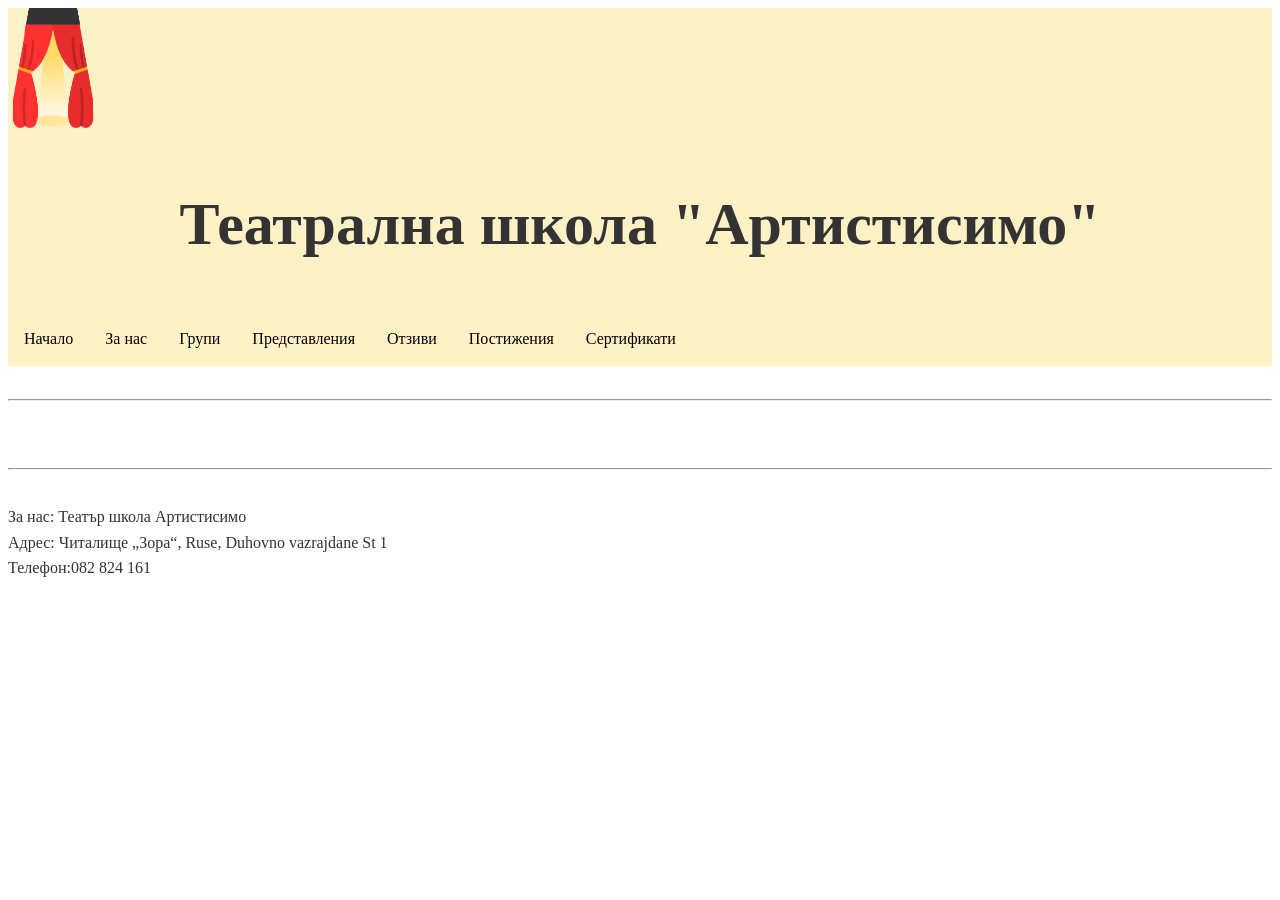
==== Certificates.html @ bc095ef8 "Css started Добавяне на CSS в начална форма и добавяне на още една страница" ====
<!DOCTYPE html>
<html lang="en">
<head>
    <meta charset="UTF-8">
    <meta name="viewport" content="width=device-width, initial-scale=1.0">
    <title>Document</title>
    <link rel="stylesheet" href="style.css">
</head>
<body>
    <header>
        <div class="navigation">
        <img src="images/Picture2.png" alt="Артистисимо" width="90" height="120">
            <h1>Театрална школа "Артистисимо"</h1>

        <nav>
            <ul>
                <li><a href="template_index.html">Начало</a></li>
                <li><a href="For_us.html">За нас</a></li>
                <li><a href="Groups.html">Групи</a></li>
                <li><a href="Theater_play.html">Предстaвления</a></li>
                <li><a href="Opinions.html">Отзиви</a></li>
                <li><a href="Certificates.html">Постижения</a></li>
                <li><a href="Certificates.html">Сертификати</a></li>
            </ul>
            
        </nav>
        </div>

    </header>

     <br>
    <hr>
    <br>

    <main>
        
        <section>
            
            <article>

            </article>

        </section>


    </main>

     <br>
    <hr>
    <br>

    <footer>
        За нас: Театър школа Артистисимо
        <br>
        Адрес: Читалище „Зора“,  Ruse, Duhovno vazrajdane St 1
        <br>
        Телефон:082 824 161
    </footer>
    
</body>
</html>
---- style.css ----
body{
    background-color: #fff;
    color: #333;
    line-height: 1.6;
}
h1{
    text-align: center;
    font-size: 60px;
}
h3{
    text-align: center;
}
h2{
    text-align: center;
}
.navigation{

    background-color: rgb(255,241,198) ;
}
.container{
    display: flex;
    background-color: #7f1d1d;
}
.container article {
    background-color: #bea4a4;
    margin: 15px;
    padding: 20px;
    font-size: 20px;
}

.btn{
    font-size: 15px;
    border-color: #b91c1c;
    color:black;
    background-color: antiquewhite;
}
#footer{
        background-color: rgb(255,241,198) ;
        margin: 0px;
        padding: 0px;
}


.hero{
    position: relative;
    height: 100%;
    display: flex;
    align-items: center;
    justify-content: center;
    overflow: hidden;
    background: linear-gradient(to bottom right, #ef4444, #fbbf24, #f97316);
} 
.curtains{
    /* display да се промени на block - none е за да виждам под тях */
    display: none;
    position: absolute;
    top: 0;
    left: 0;
    overflow: hidden;
    width: 100%;
    height: 100%;
    z-index: 100;
    margin: 0;
    padding: 0;
}

.curtain-left{
    width: 50%;
    height: 100%;
    display: block;
    position: absolute;
    left: 0;
    margin: 0;
    padding: 0;
    background: linear-gradient(to right, #7f1d1d,#dc2626);
    /* clip-path: polygon(0 0, 100% 10%, 100% 90%, 0 100%);
    animation: openLeft 3s ease-in-out forwards; */

}
.curtain-right{
    width: 50%;
    height: 100%;
    display: block;
    position: absolute;
    right: 0;
    margin: 0;
    padding: 0;
    background: linear-gradient(to left, #b91c1c,#fbbf24);
    /* clip-path: polygon(0 10%, 100% 0, 100% 100%, 0 90%);
    animation: openRight 3s ease-in-out forwards; */

}
/* .curtain{
    position: absolute;
    top: 0;
    width: 50%;
    height: 100%;
    opacity: 0.8;
} */
ul {
  list-style-type: none;
  margin: 0;
  padding: 0;
  overflow: hidden;
  /* background-color: #333333; */
  justify-self: right;
}

ul li {
  float: left;
}

ul li a {
  display: block;
  color: black;
  text-align: center;
  padding: 14px 16px;
  text-decoration: none;
}

ul li a:hover {
  background-color: white;
}
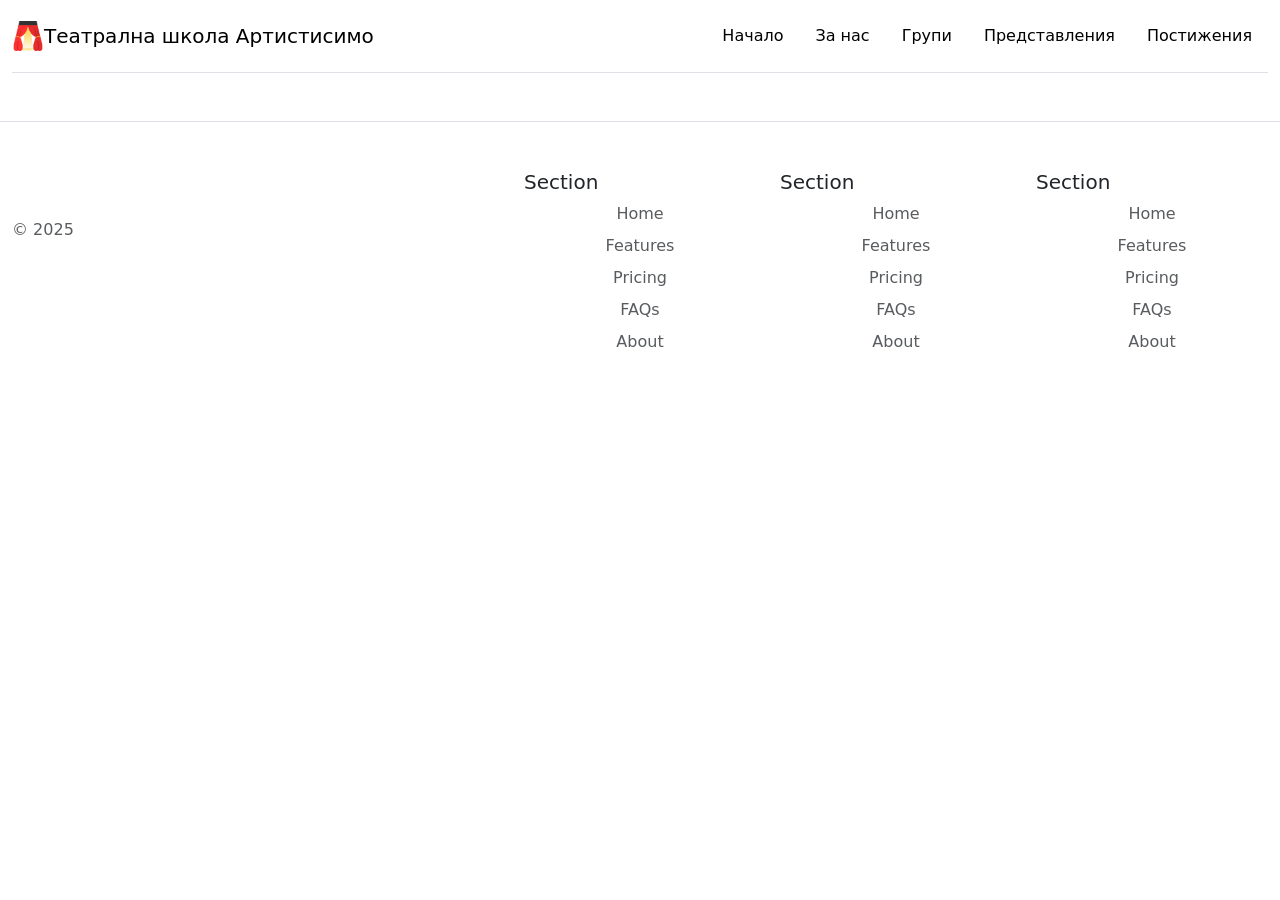
==== commit 0b701710: "Everything with new structure using Bootsrap Направен темплейт и по него всички страници на ново нап" ====
--- a/Certificates.html
+++ b/Certificates.html
@@ -5,57 +5,133 @@
     <meta name="viewport" content="width=device-width, initial-scale=1.0">
     <title>Document</title>
     <link rel="stylesheet" href="style.css">
+    <link href="https://cdn.jsdelivr.net/npm/bootstrap@5.3.8/dist/css/bootstrap.min.css"
+     rel="stylesheet" integrity="sha384-sRIl4kxILFvY47J16cr9ZwB07vP4J8+LH7qKQnuqkuIAvNWLzeN8tE5YBujZqJLB"
+     crossorigin="anonymous">
+     <script src="https://cdn.jsdelivr.net/npm/bootstrap@5.3.8/dist/js/bootstrap.bundle.min.js" integrity="sha384-FKyoEForCGlyvwx9Hj09JcYn3nv7wiPVlz7YYwJrWVcXK/BmnVDxM+D2scQbITxI" crossorigin="anonymous"></script>
 </head>
 <body>
-    <header>
-        <div class="navigation">
-        <img src="images/Picture2.png" alt="Артистисимо" width="90" height="120">
-            <h1>Театрална школа "Артистисимо"</h1>
+   <div class="container-fluid">
+      <header
+        class="d-flex flex-wrap justify-content-center py-3 mb-4 border-bottom"
+      >
+        <a
+          href="/"
+          class="d-flex align-items-center mb-3 mb-md-0 me-md-auto link-body-emphasis text-decoration-none"
+        >
+          <img
+            src="assets/img/logo.png"
+            class="img-fluid"
+            alt="logo"
+            style="width: 32px"
+          />
+          <span class="fs-5">Театрална школа Артистисимо</span>
+        </a>
+        <ul class="nav">
+          <li class="nav-item">
+            <a href="template.html" class="nav-link text-body-emphasis" aria-current="page"
+              >Начало</a
+            >
+          </li>
+          <li class="nav-item">
+            <a href="For_us.html" class="nav-link text-body-emphasis">За нас</a>
+          </li>
+          <li class="nav-item">
+            <a href="Groups.html" class="nav-link text-body-emphasis">Групи</a>
+          </li>
+          <li class="nav-item">
+            <a href="Theater_play.html" class="nav-link text-body-emphasis">Представления</a>
+          </li>
+          <li class="nav-item">
+            <a href="Certificates.html" class="nav-link text-body-emphasis">Постижения</a>
+          </li>
+        </ul>
+      </header>
+    </div>
 
-        <nav>
-            <ul>
-                <li><a href="template_index.html">Начало</a></li>
-                <li><a href="For_us.html">За нас</a></li>
-                <li><a href="Groups.html">Групи</a></li>
-                <li><a href="Theater_play.html">Предстaвления</a></li>
-                <li><a href="Opinions.html">Отзиви</a></li>
-                <li><a href="Certificates.html">Постижения</a></li>
-                <li><a href="Certificates.html">Сертификати</a></li>
-            </ul>
-            
-        </nav>
+        
+    <div class="container-fluid">
+      <footer
+        class="row row-cols-1 row-cols-sm-2 row-cols-md-5 py-5 my-5 border-top"
+      >
+        <div class="col mb-3">
+          <a
+            href="/"
+            class="d-flex align-items-center mb-3 link-body-emphasis text-decoration-none"
+            aria-label="Bootstrap"
+          >
+            <svg class="bi me-2" width="40" height="32" aria-hidden="true">
+              <use xlink:href="#bootstrap"></use>
+            </svg>
+          </a>
+          <p class="text-body-secondary">© 2025</p>
         </div>
+        <div class="col mb-3"></div>
+        <div class="col mb-3">
+          <h5>Section</h5>
+          <ul class="nav flex-column">
+            <li class="nav-item mb-2">
+              <a href="#" class="nav-link p-0 text-body-secondary">Home</a>
+            </li>
+            <li class="nav-item mb-2">
+              <a href="#" class="nav-link p-0 text-body-secondary">Features</a>
+            </li>
+            <li class="nav-item mb-2">
+              <a href="#" class="nav-link p-0 text-body-secondary">Pricing</a>
+            </li>
+            <li class="nav-item mb-2">
+              <a href="#" class="nav-link p-0 text-body-secondary">FAQs</a>
+            </li>
+            <li class="nav-item mb-2">
+              <a href="#" class="nav-link p-0 text-body-secondary">About</a>
+            </li>
+          </ul>
+        </div>
+        <div class="col mb-3">
+          <h5>Section</h5>
+          <ul class="nav flex-column">
+            <li class="nav-item mb-2">
+              <a href="#" class="nav-link p-0 text-body-secondary">Home</a>
+            </li>
+            <li class="nav-item mb-2">
+              <a href="#" class="nav-link p-0 text-body-secondary">Features</a>
+            </li>
+            <li class="nav-item mb-2">
+              <a href="#" class="nav-link p-0 text-body-secondary">Pricing</a>
+            </li>
+            <li class="nav-item mb-2">
+              <a href="#" class="nav-link p-0 text-body-secondary">FAQs</a>
+            </li>
+            <li class="nav-item mb-2">
+              <a href="#" class="nav-link p-0 text-body-secondary">About</a>
+            </li>
+          </ul>
+        </div>
+        <div class="col mb-3">
+          <h5>Section</h5>
+          <ul class="nav flex-column">
+            <li class="nav-item mb-2">
+              <a href="#" class="nav-link p-0 text-body-secondary">Home</a>
+            </li>
+            <li class="nav-item mb-2">
+              <a href="#" class="nav-link p-0 text-body-secondary">Features</a>
+            </li>
+            <li class="nav-item mb-2">
+              <a href="#" class="nav-link p-0 text-body-secondary">Pricing</a>
+            </li>
+            <li class="nav-item mb-2">
+              <a href="#" class="nav-link p-0 text-body-secondary">FAQs</a>
+            </li>
+            <li class="nav-item mb-2">
+              <a href="#" class="nav-link p-0 text-body-secondary">About</a>
+            </li>
+          </ul>
+        </div>
+      </footer>
+    </div>
 
-    </header>
-
-     <br>
-    <hr>
-    <br>
-
-    <main>
-        
-        <section>
-            
-            <article>
-
-            </article>
-
-        </section>
-
-
-    </main>
-
-     <br>
-    <hr>
-    <br>
-
-    <footer>
-        За нас: Театър школа Артистисимо
-        <br>
-        Адрес: Читалище „Зора“,  Ruse, Duhovno vazrajdane St 1
-        <br>
-        Телефон:082 824 161
-    </footer>
+    <script src="assets/lib/bootstrap/bootstrap.bundle.min.js"></script>
+    <script src="assets/js/scripts.js"></script>
     
 </body>
 </html>
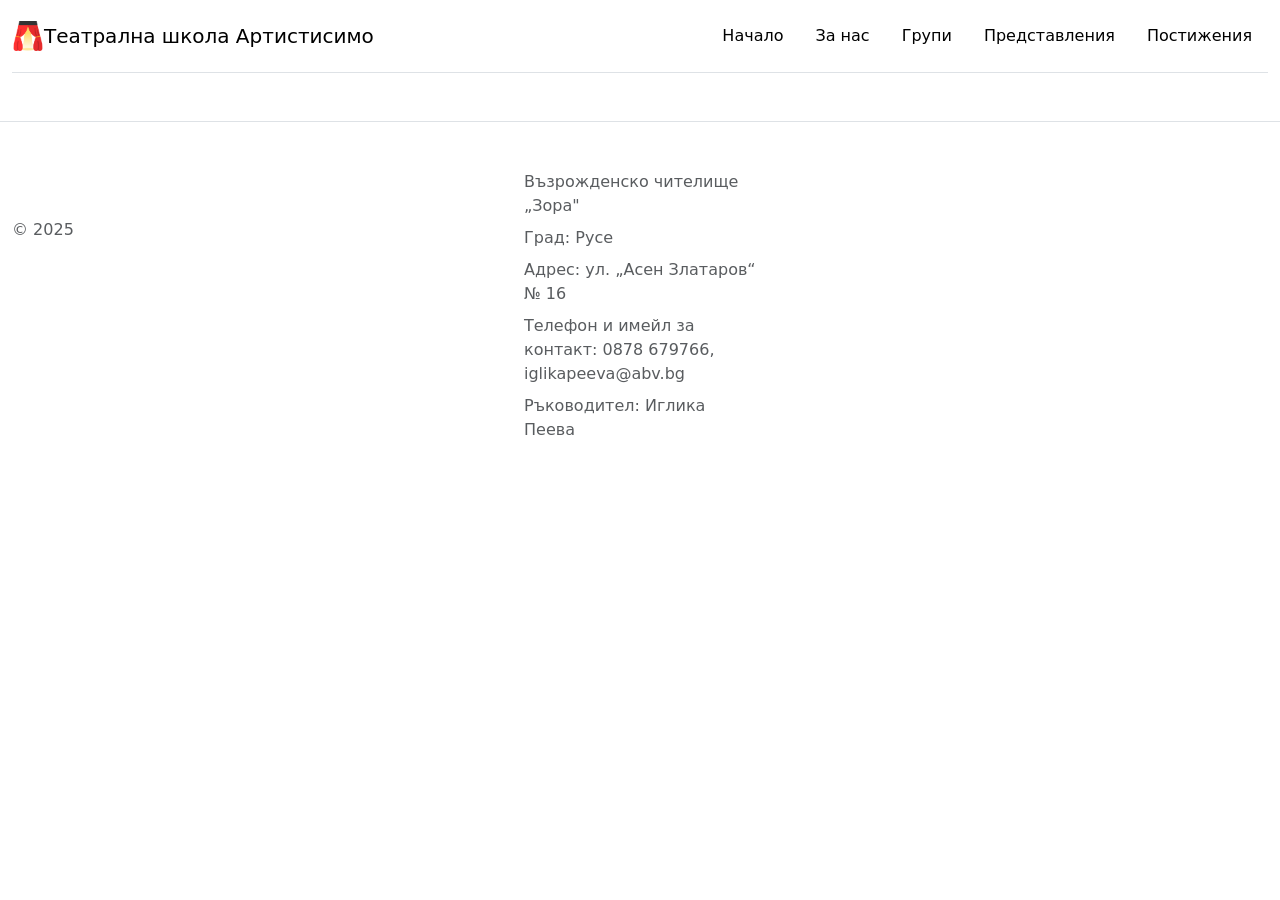
==== commit 7d6d30a5: "Add album and editet the link for css Добавен албум за представления, редактирани връзките към css a" ====
--- a/Certificates.html
+++ b/Certificates.html
@@ -4,11 +4,9 @@
     <meta charset="UTF-8">
     <meta name="viewport" content="width=device-width, initial-scale=1.0">
     <title>Document</title>
-    <link rel="stylesheet" href="style.css">
-    <link href="https://cdn.jsdelivr.net/npm/bootstrap@5.3.8/dist/css/bootstrap.min.css"
-     rel="stylesheet" integrity="sha384-sRIl4kxILFvY47J16cr9ZwB07vP4J8+LH7qKQnuqkuIAvNWLzeN8tE5YBujZqJLB"
-     crossorigin="anonymous">
-     <script src="https://cdn.jsdelivr.net/npm/bootstrap@5.3.8/dist/js/bootstrap.bundle.min.js" integrity="sha384-FKyoEForCGlyvwx9Hj09JcYn3nv7wiPVlz7YYwJrWVcXK/BmnVDxM+D2scQbITxI" crossorigin="anonymous"></script>
+    <link rel="stylesheet" href="assets/lib/bootstrap/bootstrap.min.css" />
+    <link rel="stylesheet" href="assets/css/styles.css" />
+     <!-- <script src="https://cdn.jsdelivr.net/npm/bootstrap@5.3.8/dist/js/bootstrap.bundle.min.js" integrity="sha384-FKyoEForCGlyvwx9Hj09JcYn3nv7wiPVlz7YYwJrWVcXK/BmnVDxM+D2scQbITxI" crossorigin="anonymous"></script> -->
 </head>
 <body>
    <div class="container-fluid">
@@ -68,6 +66,28 @@
         </div>
         <div class="col mb-3"></div>
         <div class="col mb-3">
+          <!-- <h5>Section</h5> -->
+          <ul class="nav flex-column">
+            <li class="nav-item mb-2">
+              <a href="#" class="nav-link p-0 text-body-secondary">Възрожденско чителище „Зора"</a>
+            </li>
+            <li class="nav-item mb-2">
+              <a href="#" class="nav-link p-0 text-body-secondary">Град: Русе</a>
+            </li>
+            <li class="nav-item mb-2">
+              <a href="#" class="nav-link p-0 text-body-secondary">Адрес: ул. „Асен Златаров“ № 16</a>
+            </li>
+            <li class="nav-item mb-2">
+              <a href="#" class="nav-link p-0 text-body-secondary">Телефон и имейл за контакт: 0878 679766,
+                 iglikapeeva@abv.bg
+              </a>
+            </li>
+            <li class="nav-item mb-2">
+              <a href="#" class="nav-link p-0 text-body-secondary">Ръководител: Иглика Пеева</a>
+            </li>
+          </ul>
+        </div>
+        <!-- <div class="col mb-3">
           <h5>Section</h5>
           <ul class="nav flex-column">
             <li class="nav-item mb-2">
@@ -106,27 +126,7 @@
               <a href="#" class="nav-link p-0 text-body-secondary">About</a>
             </li>
           </ul>
-        </div>
-        <div class="col mb-3">
-          <h5>Section</h5>
-          <ul class="nav flex-column">
-            <li class="nav-item mb-2">
-              <a href="#" class="nav-link p-0 text-body-secondary">Home</a>
-            </li>
-            <li class="nav-item mb-2">
-              <a href="#" class="nav-link p-0 text-body-secondary">Features</a>
-            </li>
-            <li class="nav-item mb-2">
-              <a href="#" class="nav-link p-0 text-body-secondary">Pricing</a>
-            </li>
-            <li class="nav-item mb-2">
-              <a href="#" class="nav-link p-0 text-body-secondary">FAQs</a>
-            </li>
-            <li class="nav-item mb-2">
-              <a href="#" class="nav-link p-0 text-body-secondary">About</a>
-            </li>
-          </ul>
-        </div>
+        </div>-->
       </footer>
     </div>
 
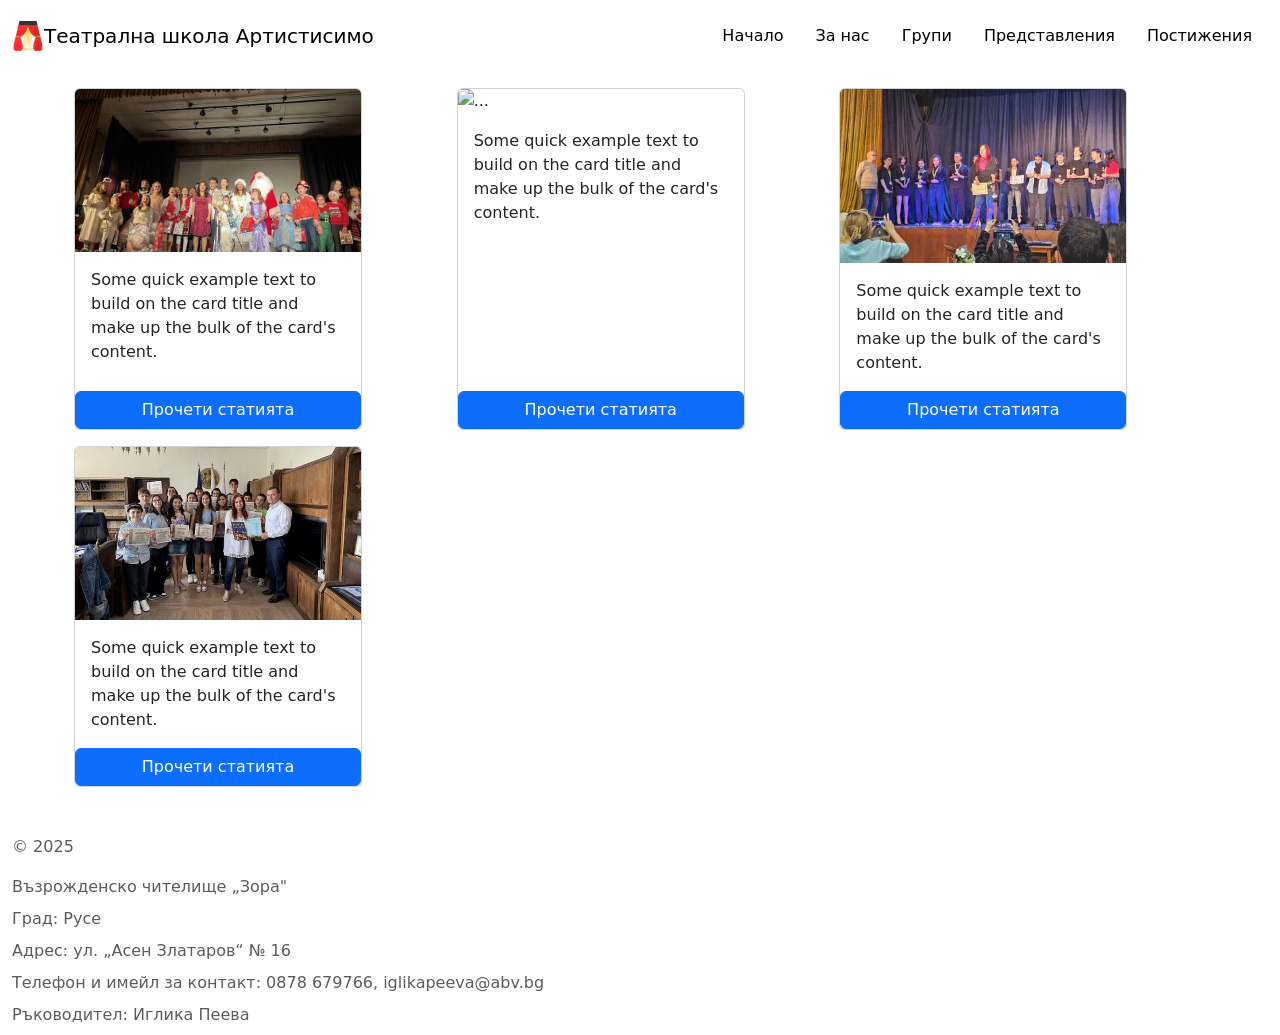
==== commit a95fcca8: "Last cahnges gallery doesn't work for now" ====
--- a/Certificates.html
+++ b/Certificates.html
@@ -1,9 +1,9 @@
 <!DOCTYPE html>
-<html lang="en">
+<html lang="bg">
 <head>
     <meta charset="UTF-8">
     <meta name="viewport" content="width=device-width, initial-scale=1.0">
-    <title>Document</title>
+    <title>Постижения</title>
     <link rel="stylesheet" href="assets/lib/bootstrap/bootstrap.min.css" />
     <link rel="stylesheet" href="assets/css/styles.css" />
      <!-- <script src="https://cdn.jsdelivr.net/npm/bootstrap@5.3.8/dist/js/bootstrap.bundle.min.js" integrity="sha384-FKyoEForCGlyvwx9Hj09JcYn3nv7wiPVlz7YYwJrWVcXK/BmnVDxM+D2scQbITxI" crossorigin="anonymous"></script> -->
@@ -11,7 +11,7 @@
 <body>
    <div class="container-fluid">
       <header
-        class="d-flex flex-wrap justify-content-center py-3 mb-4 border-bottom"
+        class="d-flex flex-wrap justify-content-center py-3"
       >
         <a
           href="/"
@@ -27,7 +27,7 @@
         </a>
         <ul class="nav">
           <li class="nav-item">
-            <a href="template.html" class="nav-link text-body-emphasis" aria-current="page"
+            <a href="index.html" class="nav-link text-body-emphasis" aria-current="page"
               >Начало</a
             >
           </li>
@@ -47,12 +47,52 @@
       </header>
     </div>
 
+    <div class="container g-3">
+      <div class="row">
+        <div class="col g-3 d-flex align-items-stretch">
+          <div class="card" style="width: 18rem;">
+            <img src="assets/img/certificates/christmas.jpg" class="card-img-top" alt="...">
+            <div class="card-body">
+              <p class="card-text">Some quick example text to build on the card title and make up the bulk of the card's content.</p>
+            </div>
+            <a href="https://rousse.info/%D1%81-%D1%82%D1%80%D0%B0%D0%B4%D0%B8%D1%86%D0%B8%D0%BE%D0%BD%D0%BD%D0%BE%D1%82%D0%BE-%D0%BA%D0%BE%D0%BB%D0%B5%D0%B4%D0%BD%D0%BE-%D1%88%D0%BE%D1%83-%D0%BD%D0%B0-%D1%82%D0%B0%D0%BD%D1%86%D0%BE%D0%B2/" class="btn btn-primary">Прочети статията</a>
+          </div>
+        </div>
+        <div class="col g-3 d-flex align-items-stretch">
+          <div class="card" style="width: 18rem;">
+            <img src="https://www.rusemedia.com/wp-content/uploads/2025/04/490419970_1197474118797597_379949221506522617_n-750x444.jpg" class="card-img-top" alt="...">
+            <div class="card-body">
+              <p class="card-text">Some quick example text to build on the card title and make up the bulk of the card's content.</p>
+            </div>
+            <a href="https://www.rusemedia.com/%d1%82%d0%b0%d0%bb%d0%b0%d0%bd%d1%82%d0%b8%d1%82%d0%b5-%d0%bd%d0%b0-%d0%b0%d1%80%d1%82%d0%b8%d1%81%d1%82%d0%b8%d1%81%d0%b8%d0%bc%d0%be-%d1%81-%d0%b4%d0%b2%d0%b5-%d0%bd%d0%b0%d0%b3%d1%80%d0%b0/" class="btn btn-primary">Прочети статията</a>
+          </div>
+        </div>
+        <div class="col g-3 d-flex align-items-stretch">
+           <div class="card" style="width: 18rem;">
+            <img src="assets/img/certificates/v_surceto_na_lqtoto.jpg" class="card-img-top" alt="...">
+            <div class="card-body">
+              <p class="card-text">Some quick example text to build on the card title and make up the bulk of the card's content.</p>
+            </div>
+            <a href="https://utroruse.com/article/1117625/" class="btn btn-primary">Прочети статията</a>
+          </div>
+        </div>
+        <div class="col g-3 d-flex align-items-stretch">
+          <div class="card" style="width: 18rem;">
+            <img src="assets/img/certificates/amerika_obshtina.jpg" class="card-img-top" alt="...">
+            <div class="card-body">
+              <p class="card-text">Some quick example text to build on the card title and make up the bulk of the card's content.</p>
+            </div>
+            <a href="https://www.24chasa.bg/bulgaria/article/17658218" class="btn btn-primary">Прочети статията</a>
+              </div>
+          </div>
+      </div>
+    </div>
         
     <div class="container-fluid">
       <footer
-        class="row row-cols-1 row-cols-sm-2 row-cols-md-5 py-5 my-5 border-top"
+        class="row row-cols-1"
       >
-        <div class="col mb-3">
+        <div class="col">
           <a
             href="/"
             class="d-flex align-items-center mb-3 link-body-emphasis text-decoration-none"
@@ -64,8 +104,7 @@
           </a>
           <p class="text-body-secondary">© 2025</p>
         </div>
-        <div class="col mb-3"></div>
-        <div class="col mb-3">
+        <div class="col">
           <!-- <h5>Section</h5> -->
           <ul class="nav flex-column">
             <li class="nav-item mb-2">
--- a/assets/css/styles.css
+++ b/assets/css/styles.css
@@ -0,0 +1,17 @@
+/* .custom-card {
+    max-width: 400px;
+    width: 100%;
+} */
+ /* .team-section {
+  background: linear-gradient(135deg, #f9d423, #ff7e5f);
+} */
+
+/* .carousel-item {
+  height: 400px; adjust to your desired height
+}
+
+.carousel-item img {
+  height: 100%;
+  width: 100%;
+  object-fit: contain;
+} */
